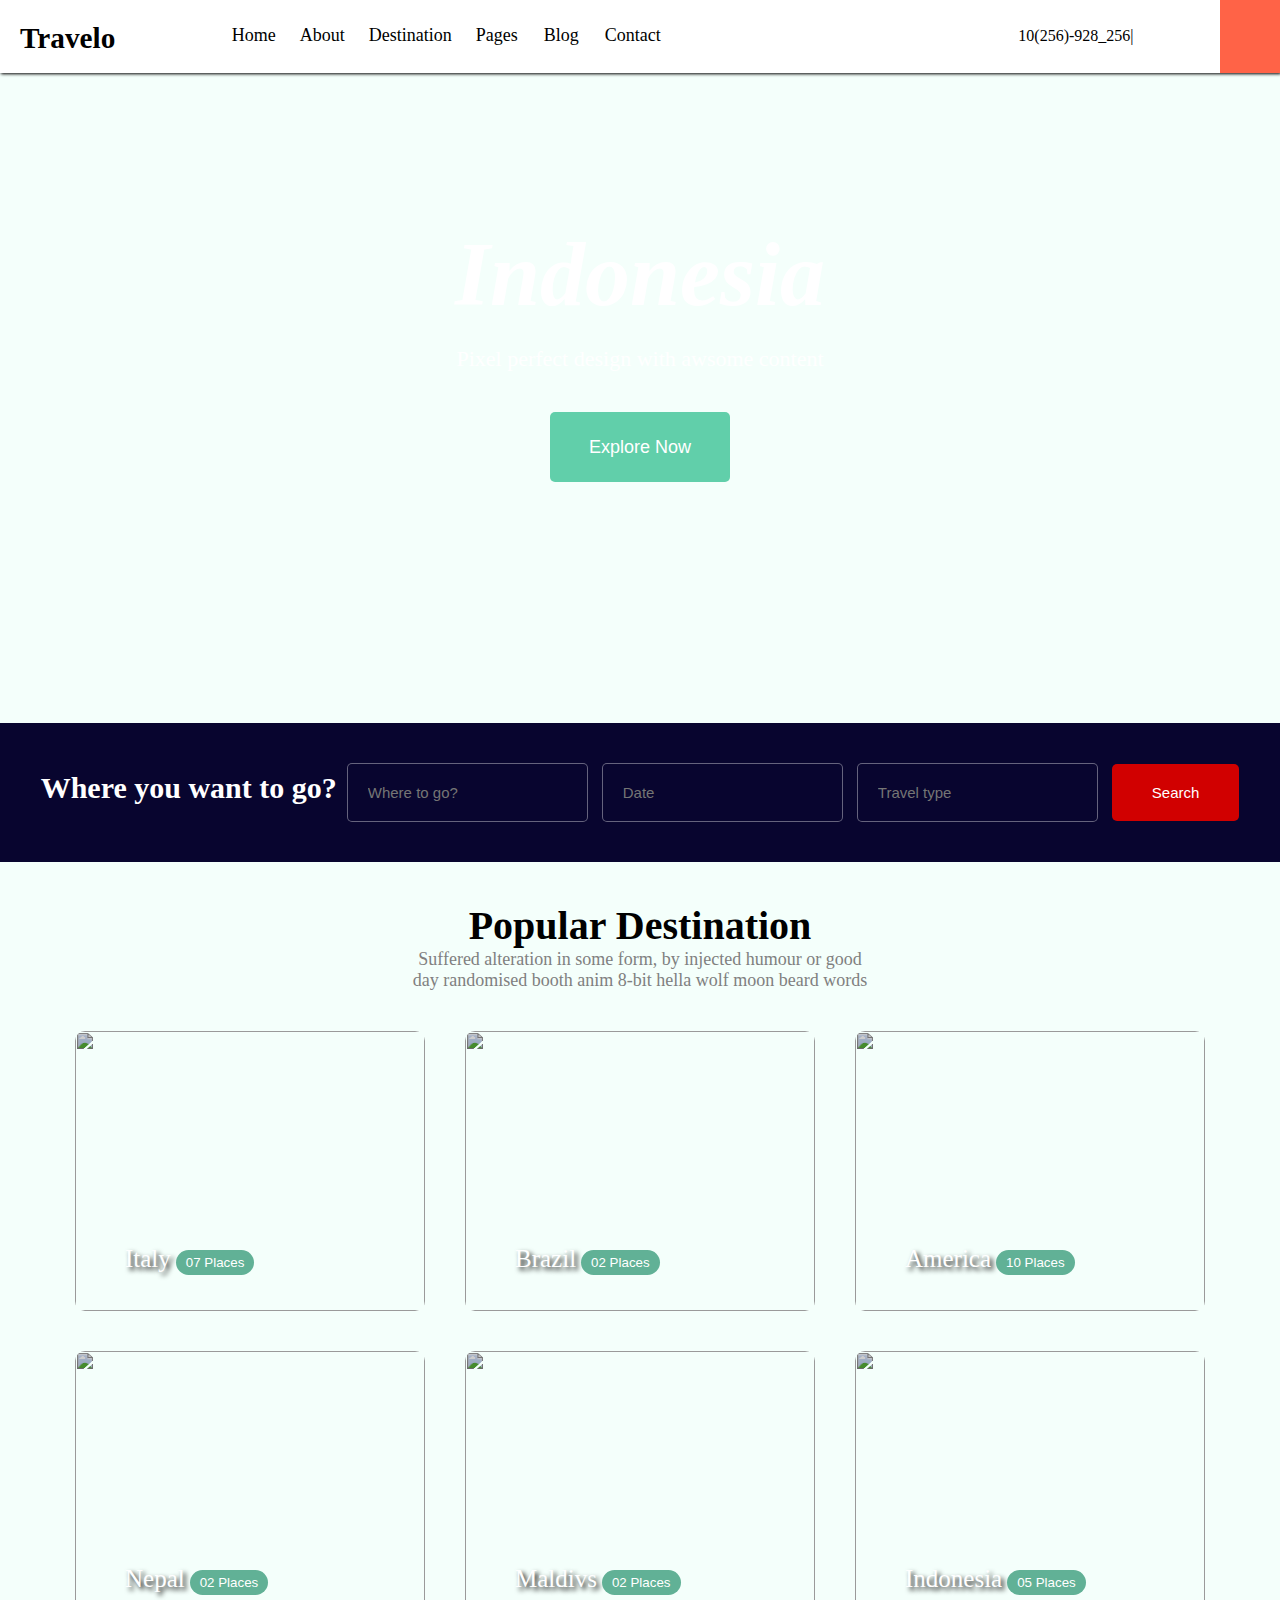
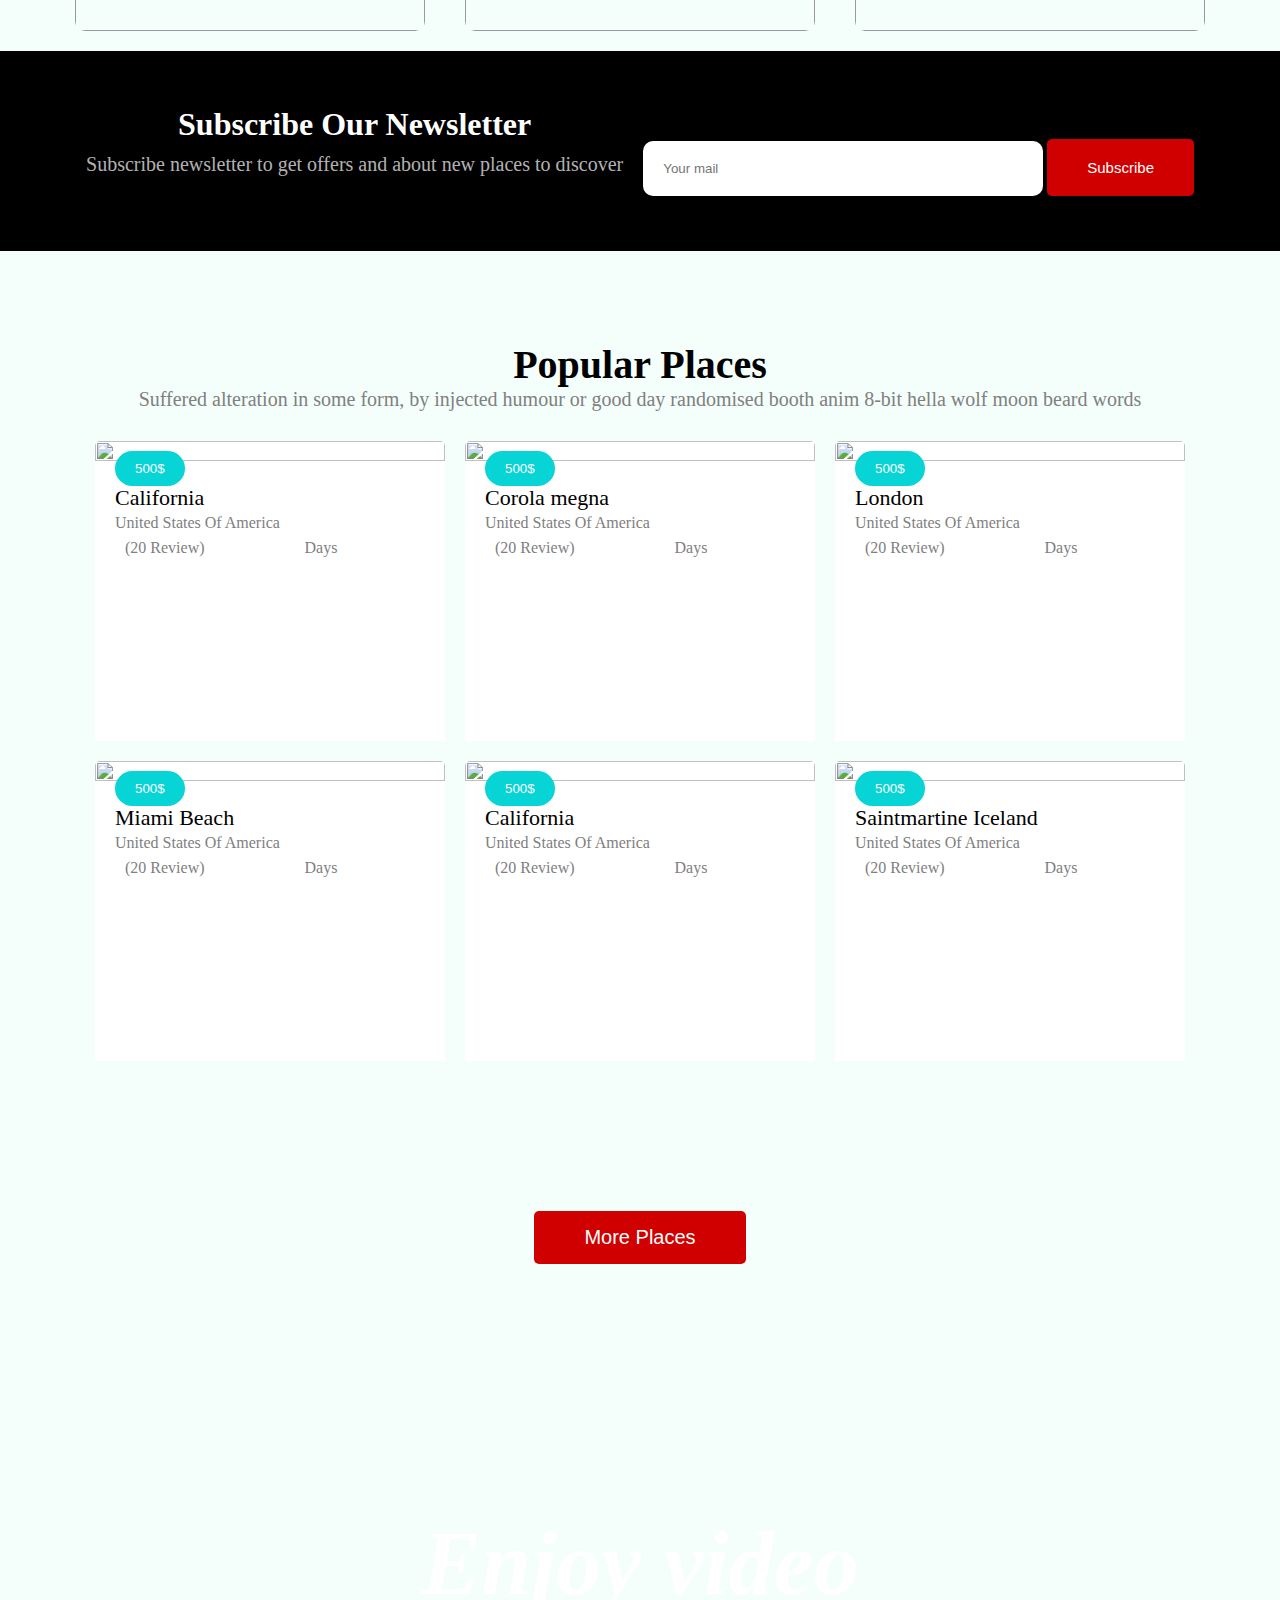
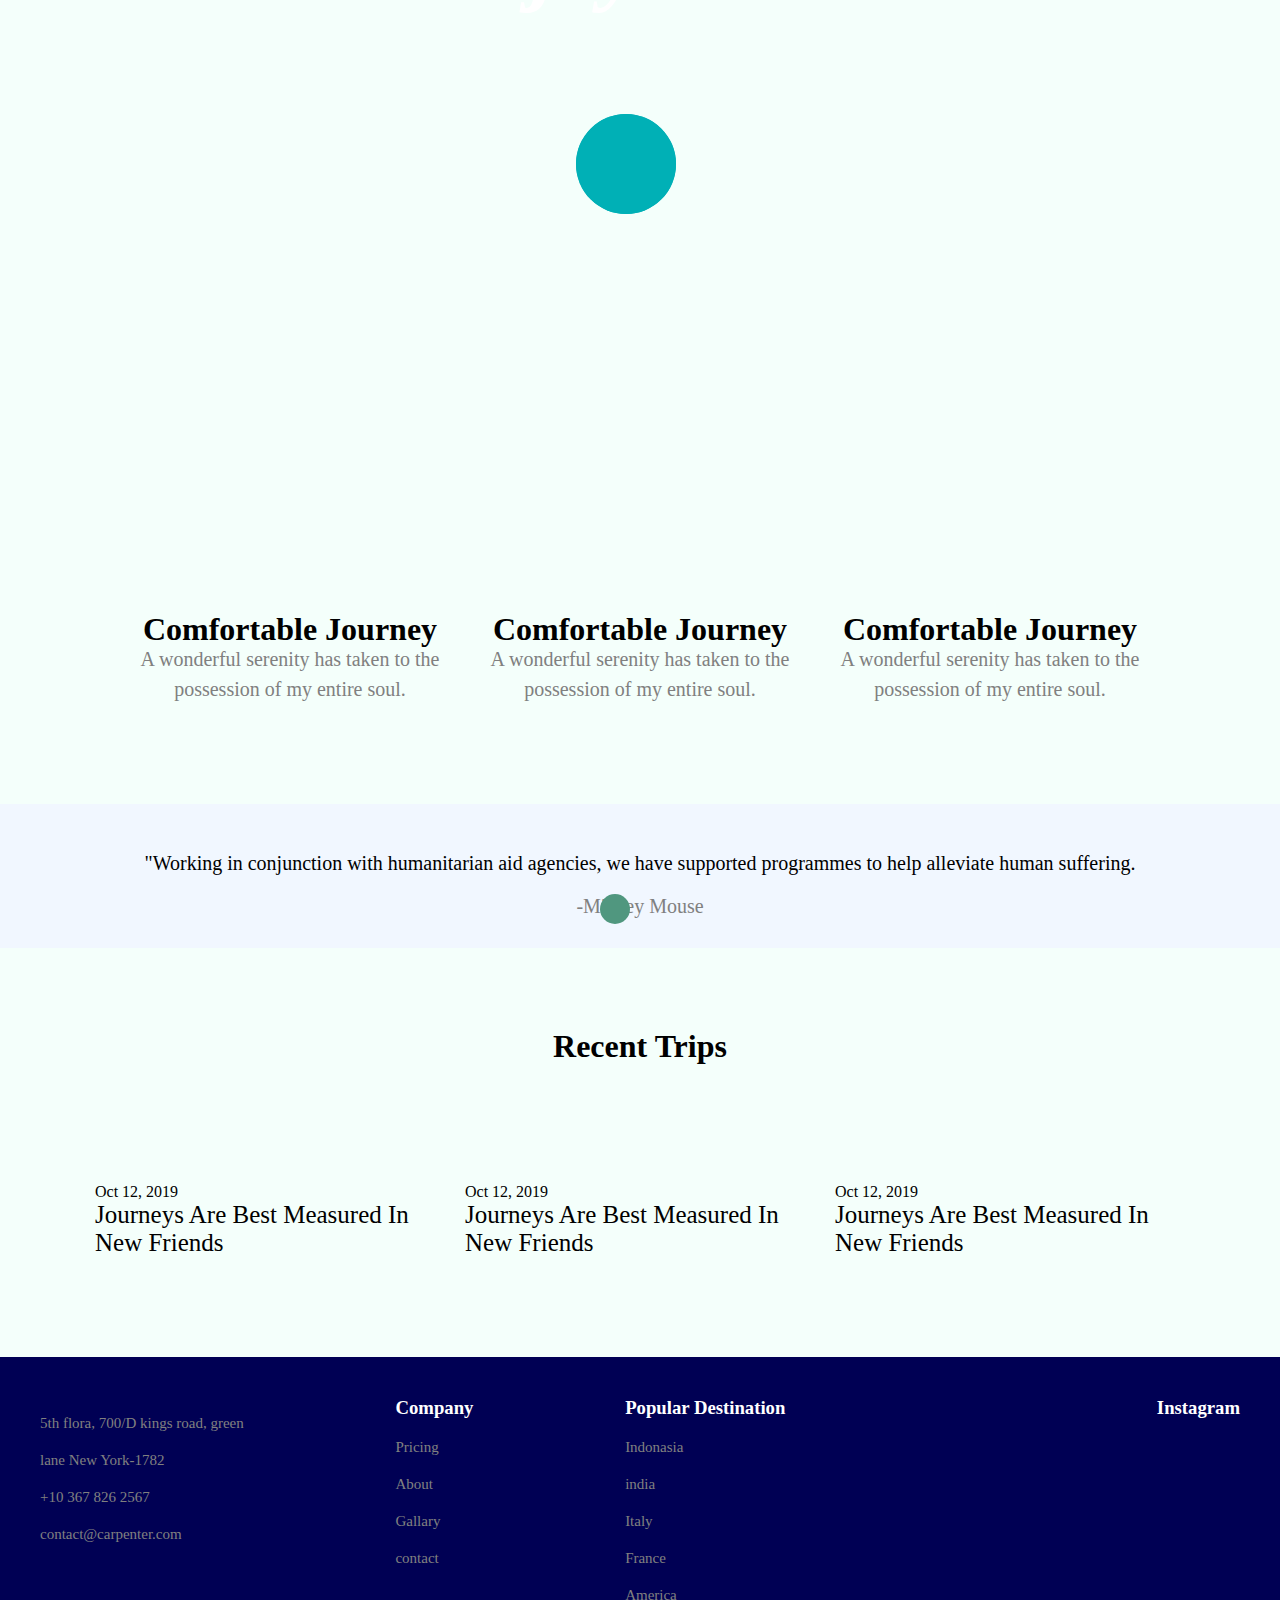
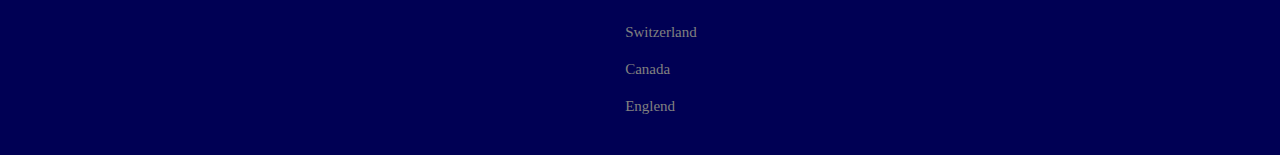
==== Flex/Index.html @ c36c4381 "yes" ====
<!DOCTYPE html>
<html lang="en">
<head>
    <meta charset="UTF-8">
    <meta name="viewport" content="width=device-width, initial-scale=1.0">
    <title>Document</title>
    <link
    rel="stylesheet"
    href="https://cdnjs.cloudflare.com/ajax/libs/animate.css/4.1.1/animate.min.css"
  />
 
    <link rel="stylesheet" href="https://cdnjs.cloudflare.com/ajax/libs/font-awesome/6.6.0/css/all.min.css" integrity="sha512-Kc323vGBEqzTmouAECnVceyQqyqdsSiqLQISBL29aUW4U/M7pSPA/gEUZQqv1cwx4OnYxTxve5UMg5GT6L4JJg==" crossorigin="anonymous" referrerpolicy="no-referrer" />
   <link rel="stylesheet" href="Css/style.css">
   <link rel="stylesheet" href="Css/media.css">
</head>
<body>
    <div class="container">
        <!-- navbar start -->
       <div class="header">

        <div class="navbar">
            <div class="hidden">
               <div class="menu"> <span>MENU</span><i class="fa fa-bars"></i></div>
            </div>

            <div class="part"><a href=""><i class="fa-regular fa-compass"></i><h3>Travelo</h3></a></div>
           <div class="part1">

            <ul>
         <a href=""><li class="aqua">Home</li></a>
         <a href="">  <li class="aqua">About</li></a>
        <a href="">  <li class="aqua">Destination</li></a>
    <div class="pages1"> <li><a href="">Pages<i class="fa-solid fa-chevron-down"></a></i></li>

                   <div class="pages">
                    <ul>
                        <li><a href="">Destination Details</a></li>
                        <li><a href="">Elements</a></li>
                    </ul> 
                </div>   
            </div>


   <div class="pages3"> <a href=""><li>Blog<i class="fa-solid fa-chevron-down"></i></li></a>
 

             <div class="pages2">
                <ul>
                    <li><a href="">Blog</a></li><br>
                    <li><a href="">Single-Blog</a></li>
                </ul> 
            </div>   
        </div>  

            <a href=""> <li class="aqua">Contact</li></a>
            </ul>
         </div>
            <div class="part2">
                
                <ul>
                    <li><i class="fa-solid fa-phone"></i> 10(256)-928_256|</li>
                    <a href="">    <li class="red"><i class="fa-brands fa-instagram"></i></li></a>
                    <a href="">  <li class="red"><i class="fa-brands fa-linkedin-in"></i></li></a>
                    <a href="">  <li class="red"><i class="fa-brands fa-facebook"></i></li></a>
                    <a href="">  <li class="red"><i class="fa-brands fa-google-plus-g"></i></li></a>
                    
                </ul>
    





            </div>
            <div class="part3">
                <ul class="lastnav">
                   <a href=""> <li><i class="fa-solid fa-magnifying-glass"></i></li></a>
                </ul>
            </div>
        </div>
       </div>
         <!-- navbar end -->
          <!-- content start  -->
        <div class="content">

            <div class="image">
                <div class="info"><h1><span></span></h1>
                
                    <p>Pixel perfect design with awsome content</p>
                    <div class="butun"><button>Explore Now</button></div>
                    
                </div>
                

                
            </div>
            <div class="where">
                <h1>Where you want to go?</h1><input type="text" placeholder="Where to go?">
                <input type="text" placeholder="Date"> <input type="text" placeholder="Travel type">
                <button>Search</button>
            </div>
            <div class="destination">
                <h1>Popular Destination</h1>
            
            <p>Suffered alteration in some form, by injected humour or good day randomised booth anim 8-bit hella wolf moon beard words</p>
            
            </div>

            <div class="maincard1">


               
                <div class="card1"><img src="Images/1.png" alt="" class="move">
                    <div class="inside">
                        <span>Italy</span><button>07 Places</button>
                    </div>
                
                
                </div>
                 
                <div class="card1"><img src="Images/2.png" alt="" class="move">
                    <div class="inside">
                        <span>Brazil</span><button>02 Places</button>
                    </div>
                
                
                </div>
                 
                <div class="card1"><img src="Images/3.png" alt="" class="move">
                    <div class="inside">
                        <span>America</span><button>10 Places</button>
                    </div>
                
                
                </div>
                 
                <div class="card1"><img src="Images/4.png" alt="" class="move">
                    <div class="inside">
                        <span>Nepal</span><button>02 Places</button>
                    </div>
                
                
                </div>
                 
                <div class="card1"><img src="Images/5.png" alt="" class="move">
                    <div class="inside">
                        <span>Maldivs</span><button>02 Places</button>
                    </div>
                
                
                </div>
                 
                <div class="card1"><img src="Images/6.png" alt="" class="move">
                    <div class="inside">
                        <span>Indonesia</span><button>05 Places</button>
                    </div>
                
                
                </div>

                

              

            </div>



            <div class="subscribe">
                <div class="sub1">

                    <h1>Subscribe Our Newsletter</h1>
                <p>Subscribe newsletter to get offers and about new places to discover</p>
                </div>
                <div class="sub2">
                    <input type="text" placeholder="Your mail">
                     <button>Subscribe</button>
                </div>
            </div>
            <div class="popular">
                <h1>Popular Places</h1>
                <p>Suffered alteration in some form, by injected humour or good day randomised booth anim 8-bit hella wolf moon beard words</p>
            </div>
            <div class="placecard">

                 
                <div class="place1">

                    <div class="placeimg">
                        <button>500$</button>
                        <img src="Images/Place1.png" alt="">
                    </div>
                  <div class="placeinfo">
                    <h1>California</h1>
                    <p>United States Of America</p>
                    <i class="fa-solid fa-star"></i><i class="fa-solid fa-star"></i><i class="fa-solid fa-star"></i><i class="fa-solid fa-star"></i><i class="fa-solid fa-star"></i><span>(20 Review)</span><i class="fa-regular fa-clock"></i><span>Days</span>
                  </div>
                </div>
                 
             
                <div class="place1">

                    <div class="placeimg">
                        <button>500$</button>
                        <img src="Images/Place2.png" alt="">
                    </div>
                  <div class="placeinfo">
                    <h1>Corola megna</h1>
                    <p>United States Of America</p>
                    <i class="fa-solid fa-star"></i><i class="fa-solid fa-star"></i><i class="fa-solid fa-star"></i><i class="fa-solid fa-star"></i><i class="fa-solid fa-star"></i><span>(20 Review)</span><i class="fa-regular fa-clock"></i><span>Days</span>
                  </div>
                </div>
                 
                <div class="place1">

                    <div class="placeimg">
                        <button>500$</button>
                        <img src="Images/Place3.png" alt="">
                    </div>
                  <div class="placeinfo">
                    <h1>London</h1>
                    <p>United States Of America</p>
                    <i class="fa-solid fa-star"></i><i class="fa-solid fa-star"></i><i class="fa-solid fa-star"></i><i class="fa-solid fa-star"></i><i class="fa-solid fa-star"></i><span>(20 Review)</span><i class="fa-regular fa-clock"></i><span>Days</span>
                  </div>
                </div>
                 
                <div class="place1">

                    <div class="placeimg">
                        <button>500$</button>
                        <img src="Images/Place4.png" alt="">
                    </div>
                  <div class="placeinfo">
                    <h1>Miami Beach</h1>
                    <p>United States Of America</p>
                    <i class="fa-solid fa-star"></i><i class="fa-solid fa-star"></i><i class="fa-solid fa-star"></i><i class="fa-solid fa-star"></i><i class="fa-solid fa-star"></i><span>(20 Review)</span><i class="fa-regular fa-clock"></i><span>Days</span>
                  </div>
                </div>
                 
                <div class="place1">

                    <div class="placeimg">
                        <button>500$</button>
                        <img src="Images/Place5.png" alt="">
                    </div>
                  <div class="placeinfo">
                    <h1>California</h1>
                    <p>United States Of America</p>
                    <i class="fa-solid fa-star"></i><i class="fa-solid fa-star"></i><i class="fa-solid fa-star"></i><i class="fa-solid fa-star"></i><i class="fa-solid fa-star"></i><span>(20 Review)</span><i class="fa-regular fa-clock"></i><span>Days</span>
                  </div>
                </div>
                 
                <div class="place1">

                    <div class="placeimg">
                        <button>500$</button>
                        <img src="Images/Place6.png" alt="">
                    </div>
                  <div class="placeinfo">
                    <h1>Saintmartine Iceland</h1>
                    <p>United States Of America</p>
                    <i class="fa-solid fa-star"></i><i class="fa-solid fa-star"></i><i class="fa-solid fa-star"></i><i class="fa-solid fa-star"></i><i class="fa-solid fa-star"></i><span>(20 Review)</span><i class="fa-regular fa-clock"></i><span>Days</span>
                  </div>
                </div>
                 
               
            </div>

            <div class="more">
                <button>More Places</button>
            </div>
            <div class="playbutun">
            <h1>Enjoy video</h1>
               
                <div class="butun123"><div class="anime"><i class="fa-solid fa-play"></i></div>
                <div class="anime2"></div>

               </div>
            </div>
            <div class="infoweb">
               
                <div class="infocard">
                    <i class="fa-solid fa-train-subway"></i>
                    <h1>Comfortable Journey</h1>
                    <p>A wonderful serenity has taken to the possession of my entire soul.</p>
                </div>
                <div class="infocard">
                    <i class="fa-solid fa-hotel"></i>
                    <h1>Comfortable Journey</h1>
                    <p>A wonderful serenity has taken to the possession of my entire soul.</p>
                </div>
                <div class="infocard">
                    <i class="fa-solid fa-earth-americas"></i>
                    <h1>Comfortable Journey</h1>
                    <p>A wonderful serenity has taken to the possession of my entire soul.</p>
                </div>
            </div>



            <div class="persons">
                <div class="perimg">
                    <img src="Images/author.png" alt=""><i class="fa-solid fa-quote-left"></i>
                    <p>"Working in conjunction with humanitarian aid agencies, we have supported programmes to help alleviate human suffering.</p>
                    <p class="perlst">-Mickey Mouse</p>
                </div>
            </div>

            <div class="recent">
                <h1>Recent Trips</h1>
                <div class="reccard">
                    <div class="recard1">
                         <img src="Images/trip2.png" alt="">
                         <p>Oct 12, 2019</p>
                         <h2>Journeys Are Best Measured In New Friends</h2>
                    </div>
                    <div class="recard1">
                        <img src="Images/trip1.png" alt="">
                        <p>Oct 12, 2019</p>
                        <h2>Journeys Are Best Measured In New Friends</h2>
                   </div>
                   <div class="recard1">
                    <img src="Images/trip3.png" alt="">
                    <p>Oct 12, 2019</p>
                    <h2>Journeys Are Best Measured In New Friends</h2>
                    </div>
                </div>
         </div>
        </div>
        <!-- CONTENT END -->

        <div class="footer">
            <div class="footercard">
                <img src="Images/footer_logo.png" alt="">
               
                  <p> 5th flora, 700/D kings road, green</p> 
                    <p>lane New York-1782</p>
                    <p>+10 367 826 2567</p>
                 <p>  contact@carpenter.com</p>

            </div>
            <div class="footercard">
               
               
                 <h3> Company</h3>
                    <p>Pricing</p>
                    <p>About</p>
                 <p>  Gallary</p>
                 <p>contact</p>

            </div>
            <div class="footercard3">
               
               
                <h3> Popular Destination</h3>
                <div class="fooot">
                  
                        <p>Indonasia</p>
                        <p>india</p>
                        
                   </div>
                   <div class="fooot">
                        <p>Italy</p>
                        <p>France</p>
                   </div>
                        <div class="fooot">
                            <p>America</p>
                        <p>Switzerland</p>
                        </div>
                        <div class="fooot">
                            <p>Canada</p>
                        <p>Englend</p>
                        </div>
                
            </div>

            <div class="footercard4">
               
               
                <h3> Instagram</h3><br>
                 <div class="insta">
                    <img src="Images/insta1.png" alt="">
                    <img src="Images/insta2.png" alt="">
                    <img src="Images/insta3.png" alt="">
                    <img src="Images/insta4.png" alt="">
                    <img src="Images/insta5.png" alt="">
                    <img src="Images/insta6.png" alt="">
                 </div>
    
                  </div>
           </div>
         
        </div>
    </div>
    
</body>
</html>
---- Flex/Css/style.css ----
*
    {
        box-sizing: border-box;
        
        margin: 0;
        padding: 0;
    }
    body
    {
        background-color: rgb(244, 255, 251);
    }
    .container
    {
       
    }
    .fa-chevron-down
    {
        margin-left: 2px;
        font-size: 10px;
    }
    .pages1,.pages3
    {
        display: inline;
        /* background-color: brown; */
    }

    .pages,.pages2
    {
        /* display: block; */
        /* border: 3px solid black; */
        position: absolute;
        margin-left: 230px;
        margin-top:-20px;
        opacity: 0;
         /* color: red; */
        background-color: white;
        width: 200px;
        /* line-height: 20px; */
        transition: .71s;
        /* padding: 10px; */
        
    }
    .pages li a,.pages2 li a
    {
        line-height: 40px;
        padding: 10px;
    }
    .pages2
    {
        /* padding: 10px; */
        margin-left: 310px;
    }
    .pages3:hover .pages2
      {
       
       
        
        opacity: 1;
        margin-top: 0px;
    }
    .pages1:hover .pages
      {
       
       
        
        opacity: 1;
        margin-top: 0px;
        
    }
   
    .navbar .pages li
    {
        
        word-spacing: 2px;
    }
    .header
    {
        box-shadow: 1px 1px 3px black;
        position: sticky;
        top: 0;
        left: 0;
        z-index: 2;
    }
    .navbar
    {

        background: white;
        /* padding: 30px; */
        display: flex;
        word-spacing: 20px;
        justify-content: space-between;
        position: relative;
        /* position: sticky; */
        
    }
    .hidden
    {
        display: none;
        top: 80%;
        border: 3px solid black;
        position: absolute;
        width: 100%;
        height: 50px;
        line-height: 50px;
        text-align: right;
        background: gray;
        /* color: white; */
    }
    .hidden .menu

    {
        display: inline;
        padding: 4px;
        background-color: black;
    }
    .hidden span ,.fa-bars
    {
        /* background-color: black; */
        color: white;
    }
   
  

    .part
    {
        
    }
    .navbar h3
    {
        margin-left: 20px;
        display: inline;
        color: black;
        
    }
    .navbar a
    {
        text-decoration: none;
        font-size: 25px;
    }
    .fa-phone
    {
        color: brown;
    }
    .navbar .fa-compass
    {
        line-height: 70px;
        display: inline;
        font-size: 40px;
        color: rgb(213, 0, 0);
    }
    .navbar li
    {
        display: inline;
      
    }
    .part1
    {
        margin-left: 30px;
        width: 700px;
        /* border: 3px solid; */
       
    }
    .part1 a
    {
        line-height: 70px;
        font-size: 18px;
        color: black;
    }
    .part1 a:hover
    {
        transition: .44s;
        color: rgb(100, 213, 175);
    }
    .part2
    {

        text-align: center;
        /* display: inline; */
       margin-left: 0px;
        /* background-color: brown; */
        
    }
    .part2 a
    {
        line-height: 70px;
        font-size: 18px;
        color: grey;
    }
    .part2 a:hover
    {
        transition: .44s;
        color: rgb(207, 0, 0);
    }

    .part3
    {

        background-color: tomato;
    }
    .part3 a
    {
        font-size: 18px;
        color: white;
    }
    .lastnav
    {
        display: block;
        padding: 30px;
    }
    .lastnav li
    {
        display: inline;
        margin-right: 0px;
    }
    /* .image
    {
        position: relative;
        width: 100%;
        height: ;
    }
    .image img
    {
        width: 100%;
        height: 100%;
    } */
     .image
     {
        justify-content: center;
        width: 100%;
        /* padding: 70px auto; */
        height: 650px;
        background-image: url('/Flex/Images/banner.png');
        background-size: 100% 100%;
        animation:imagechange 10s infinite ;
        /* border: 1px solid black; */
     }
     @keyframes imagechange
     {
        0%
        {
            background-image: url('/Flex/Images/banner.png');

        }
        40%
        {
            background-image: url('/Flex/Images/banner2.png');
        }
        80%
        {
            background-image: url('/Flex/Images/banner3.png');
        }

     }
    .info
    {
        /* position: absolute; */
        /* border: 4px solid; */
        padding: 150px;
        
    }
    .info h1
    {
         /* border: 1px solid black; */
        /* margin: 100px auto;   */
        text-align: center;
        color: white;
        font-family: Nothing You Could Do;
        font-size: 90px;
        font-style: italic;
       
    }
    .info span::before
    {
        content: "Indonesia";
        transition: 1s;
        animation:imagechangeh1 10s infinite ;

    }
    @keyframes imagechangeh1
     {
        0%
        {
            
            content: "Indonesia";

        }
        40%
        {
            content: "Australia";
        }
        80%
        {
            content: "switzerland";
        }
    }
    .info p
    {
        /* border: 1px solid black; */
        margin-top: 20px;
        text-align: center;
        color: white;
        font-size: 22px;
    }
    .butun
    {
        display: block;
        /* border: 3px solid black; */
        text-align: center;
        margin-top: 40px;
        

    }
    .butun button
    {
        width: 180px;
        height: 70px;
        border: none;
        background-color: rgb(97, 207, 170);
        border-radius: 5px;
        color: white;
        font-size: 18px;
        transition: .44s;
    }
    .butun button:hover
    {

         
         background-color: rgb(207, 0, 0);
         
    }
    .where
    {
     
        padding: 40px;
        background-color: rgb(8, 5, 47);
        color: white;
        text-align: center;
    }
    .where h1
    {
        display: inline;
        font-size: 30px;
    }
  
    .where input
    {
        margin-left: 10px;
        padding: 20px;
        background-color: rgb(8, 5, 47);
        border: 1px solid rgba(255, 255, 255, 0.378);
        border-radius: 5px;
        font-size: 15px;

    }
    .where button
    {
        background-color: rgb(209, 0, 0);
        border: none;
        color: white;
        padding: 20px 40px;
        border-radius: 5px;
        font-size: 15px;
        margin-left: 10px;
        transition: .44s;

    }
    .where button:hover
    {
        
        background-color: rgb(88, 184, 152);
    }
    .destination
    {
        
        text-align: center;
        width: 540px;
        margin: auto;
        padding: 40px;
    }
    .destination h1
    {
        font-size: 40px;
    }
    .destination p
    {
        font-size: 18px;
        color: grey;
    }
    .maincard1
    {
        box-sizing: border-box;
        /* border: 3px solid black; */
        display: flex;
        justify-content: center;
        flex-wrap: wrap;
        gap: 40px;
    }
    .card1
    {
        width: 350px;
        height: 280px;
        /* border: 3px solid pink; */
        position: relative;
       
    }
    .card1 img
    {
        filter: brightness(80%);
        width: 100%;
        height: 100%;
        border-radius: 10px;
        
        
       

    }
    .move
    {
        transition: .41s;
    }
    .inside
    {
        position: absolute;
        margin-top: -70px;
        margin-left: 50px;
        /* border: 3px solid black; */
        transition: .41s;
       
    }
    .inside span
    {
        color: white;
        font-size: 25px;
        text-shadow: 3px 3px 5px black;
         transition: .41s;
         border: 0;
    }
    .inside button
    {
        color: white;
        margin-left: 5px;
        border-radius: 50px;
        border: none;
        
        padding: 5px 10px;
        background-color: rgb(97, 177, 150);
        transition: .41s;
    }
    .card1:hover .inside
    {
        transform: translatey(-10px);
        color: rgb(209, 0, 0);
    }
    .card1:hover .inside span
    {
        transform: translatey(-10px);
        color: rgb(209, 0, 0);
    }
    .card1:hover .inside button
    {
        /* transform: translatey(-10px); */
        background-color: rgb(209, 0, 0);
    }
    .card1:hover .move
    {
        transform: translatey(-10px);
    }
    .subscribe
    {
        box-sizing: border-box;
        margin-top: 20px;
        width: 100%;
        height: 200px;
        /* filter: brightness(80%); */
        background: linear-gradient(rgba(0, 0, 0, 0.324),rgba(0, 0, 0, 0.324)),
        url('/Flex/Images/newsletter.png');
        
        background-size:100% 100%;
        background-repeat: no-repeat;
        background-color: black;
        text-align: center;
        justify-content: center;
        padding: 40px;
        display: flex;
        flex-wrap: wrap;
    }
    .subscribe h1
    {
        margin-top: 15px;
        color: white;
    }
    .subscribe p
    {
        margin-top: 10px;
        color: rgba(255, 255, 255, 0.708);
        font-size: 20px;
        /* text-shadow: 3px 3px 5px black; */
        /* border: 3px solid white; */
        /* width: 370px; */
        
    }
    .subscribe input
    {
        margin-top: 50px;
        margin-left: 20px;
        padding: 20px;
        border-radius: 10px;
        border:  none;
        width: 400px;
    }
    .subscribe button
    { 
    
        background-color: rgb(209, 0, 0);
        border: none;
        color: white;
        padding: 20px 40px;
        border-radius: 5px;
        font-size: 15px;
        transition: .44s;
        

    }
    .subscribe button:hover
    {
       
        background-color: rgb(88, 184, 152);
    }
    .popular
    {
        text-align: center;
        padding: 30px;
        margin-top: 60px;

    }
    .popular h1
    {
       
        font-size: 40px;
    }
    .popular p
    {
        font-size: 20px;
        color: grey;
        /* width: 540px; */
        margin: auto;
    }
    .placecard
    {
        display: flex;
        flex-wrap: wrap;
        justify-content: center;
        gap: 20px;
    }
    .place1
    {
        background-color: white;
        width: 350px;
        height: 300px;
        /* box-shadow: 1px 1px 3px black; */
    }   
    .placeimg
    {
        position: relative;
    } 
    .placeimg img
    {
        width: 100%;
        height: 100%;
        border-radius: 5px 5px 0 0;
    }
    .place1 p
    {
        color: grey;
    }
    .place1 .fa-star
    {
        color: rgb(207, 176, 3);
        font-size: 12px;
    }
    .place1 span
    { 
        margin-left: 10px;
        border: none;
        color: grey;
    }
    .place1 .fa-clock
    {
        margin-left: 90px;
        font-size: 12px;
    }
    .place1 .placeinfo
    {
        padding: 20px;
        line-height: 25px;
    }
    .placeinfo h1
    {
        font-weight: normal;
        font-size: 22px;
    }
    .placeimg button
    {
        margin-top: 10px;
        margin-left: 20px;
        position: absolute;
        padding: 10px 20px;
        border-radius: 50px;
        border: none;
        color: white;
        background-color: rgb(7, 212, 212);
        transition: .41s
    }
    .place1:hover .placeimg button
    {
        background-color: rgb(209, 0, 0);
    }
    .more
    {
        margin-top: 150px;
      /* border: 3px solid black; */
      text-align: center;
    }
    .more button
    {
        
        padding: 15px 50px;
        font-size: 20px;
        background-color: rgb(209, 0, 0);
        border: none;
        color: white;
        border-radius: 5px;
        transition: .41s;
    }
    .more button:hover
    {
        background-color: rgb(7, 212, 212)
    }
    .playbutun
    {
        margin-top: 150px;
        width: 100%;
        height: 650px;
        background-image: url('/Flex/Images/video.png');
        background-size: 100% 100%;
        box-sizing: border-box;
        position: relative;
    }
    .playbutun h1
    {
        color: white;
        font-family: Nothing You Could Do,;
        font-size: 90px;
        font-style: italic;
        text-align: center;
        line-height: 300px;
        
    }
    .butun123 
    {
       
        /* display: inline; */
        /* margin-top: 50px; */
        text-align: center;
        /* border: 3px solid violet; */
        /* padding: 30px; */
    }
    .anime
    {
        position: absolute;
        /* border: 3px solid violet; */
        margin-left: 45%;
        /* margin-top: 25%; */
        width: 100px;
        height: 100px;
    
        line-height: 110px;
        background-color: rgb(0, 176, 182);
        border-radius: 50%;
        z-index: 1;

    }
    .anime .fa-play
    {
        /* margin-top: 250px; */
        color: white;
        font-size: 30px;

    }
    .anime2
    {
        position: absolute;
        /* border: 3px solid violet; */
        margin-left: 45%;
        /* margin-top: 25%; */
        width: 100px;
        height: 100px;
        background-color: rgb(0, 176, 182);
       
        opacity: 1;
        border-radius: 50%;
        animation: play 2s infinite;
    }
    @keyframes play
    {
        0%
        {
            transform: scale(1);
            

        }
        100%
        {
            transform: scale(1.5);
            opacity: 0;
        }
    }
    .infoweb
    {
        margin-top: 150px;
        display: flex;
        flex-wrap: wrap;
        justify-content: center;
    }
    .infocard
    {
        /* border: 3px solid black; */
        text-align: center;
        line-height: 30px;
    }
    .infocard p
    {
        color: grey;
        font-size: 20px;
        margin: auto;
        width: 350px;
    }
    .infocard .fa-train-subway, .fa-hotel, .fa-earth-americas
    {
        margin-top: 40px;
        margin-bottom: 20px;
        font-size: 80px;
        color: brown;
    }
    .persons
    {
        padding: 20PX;
        margin-top: 100px;
        background-color: rgb(241, 247, 255);
    }
    .perimg
    {
        position: relative;
        text-align: center;
    }
    .fa-quote-left
    {
        position: absolute;
        margin-left: -40px;
        margin-top: 70px;
        color: white;
        background-color: rgb(80, 151, 127);
        padding: 15px;
        border-radius: 50%;
    }
    .perimg p
    {
        /* color: black; */
        padding: 10px;
        margin: auto;
        font-size: 20px;
        /* width: 630px; */
    }
    .perlst
    {
        color: gray;
    }
    .recent
    {
        text-align: center;
        margin-top: 80px;

    }
    .reccard
    {
        text-align: left;
        margin-top: 100px;
        display: flex;
        flex-wrap: wrap;
        gap: 20px;
        justify-content: center;
    }
    .recard1:hover h2
    {
        color: brown;
    }
    .recard1 h2
    {
        font-weight: normal;
        width: 350px;
        font-size: 25px;
    }
    .footer
    {
        margin-top: 100px;
        display: flex;
        flex-wrap: wrap;
        justify-content: space-between;
        padding: 30px;
        background-color: rgb(0, 0, 84);
    }
    .footercard p
    {
        padding: 10px;
        font-size: 15px;
        color: gray;
        /* width: 400px; */
    }
    .footercard h3,.footercard3 h3
    {
    color: white;
    padding: 10px;
    }
    .footercard3
    {
        
    }
    .footercard3 p
    { 
        padding: 10px;
        font-size: 15px;
        color: gray;
        width: 400px;
    }
    .footercard4 .insta
    {
        display: grid;
        grid-template-columns: 1fr 1fr 1fr;
        gap: 20px;
    }
    .footercard4 h3
    {
        color: white;
        padding: 10px;
    }
---- Flex/Css/media.css ----
@media(max-width:1275px)
{
    .hidden
    {
        display: block;
    }
    .part2
    {
        display: none;
    }
}
@media(max-width:1207px)
{

    .subscribe
    {
        padding: 0;
    }
    .subscribe input,.subscribe button
    {
        padding: 10px;
        width: 200px;
    }
}
@media(max-width:717px)
{
    .part1
    {
        display: none;
    }
}
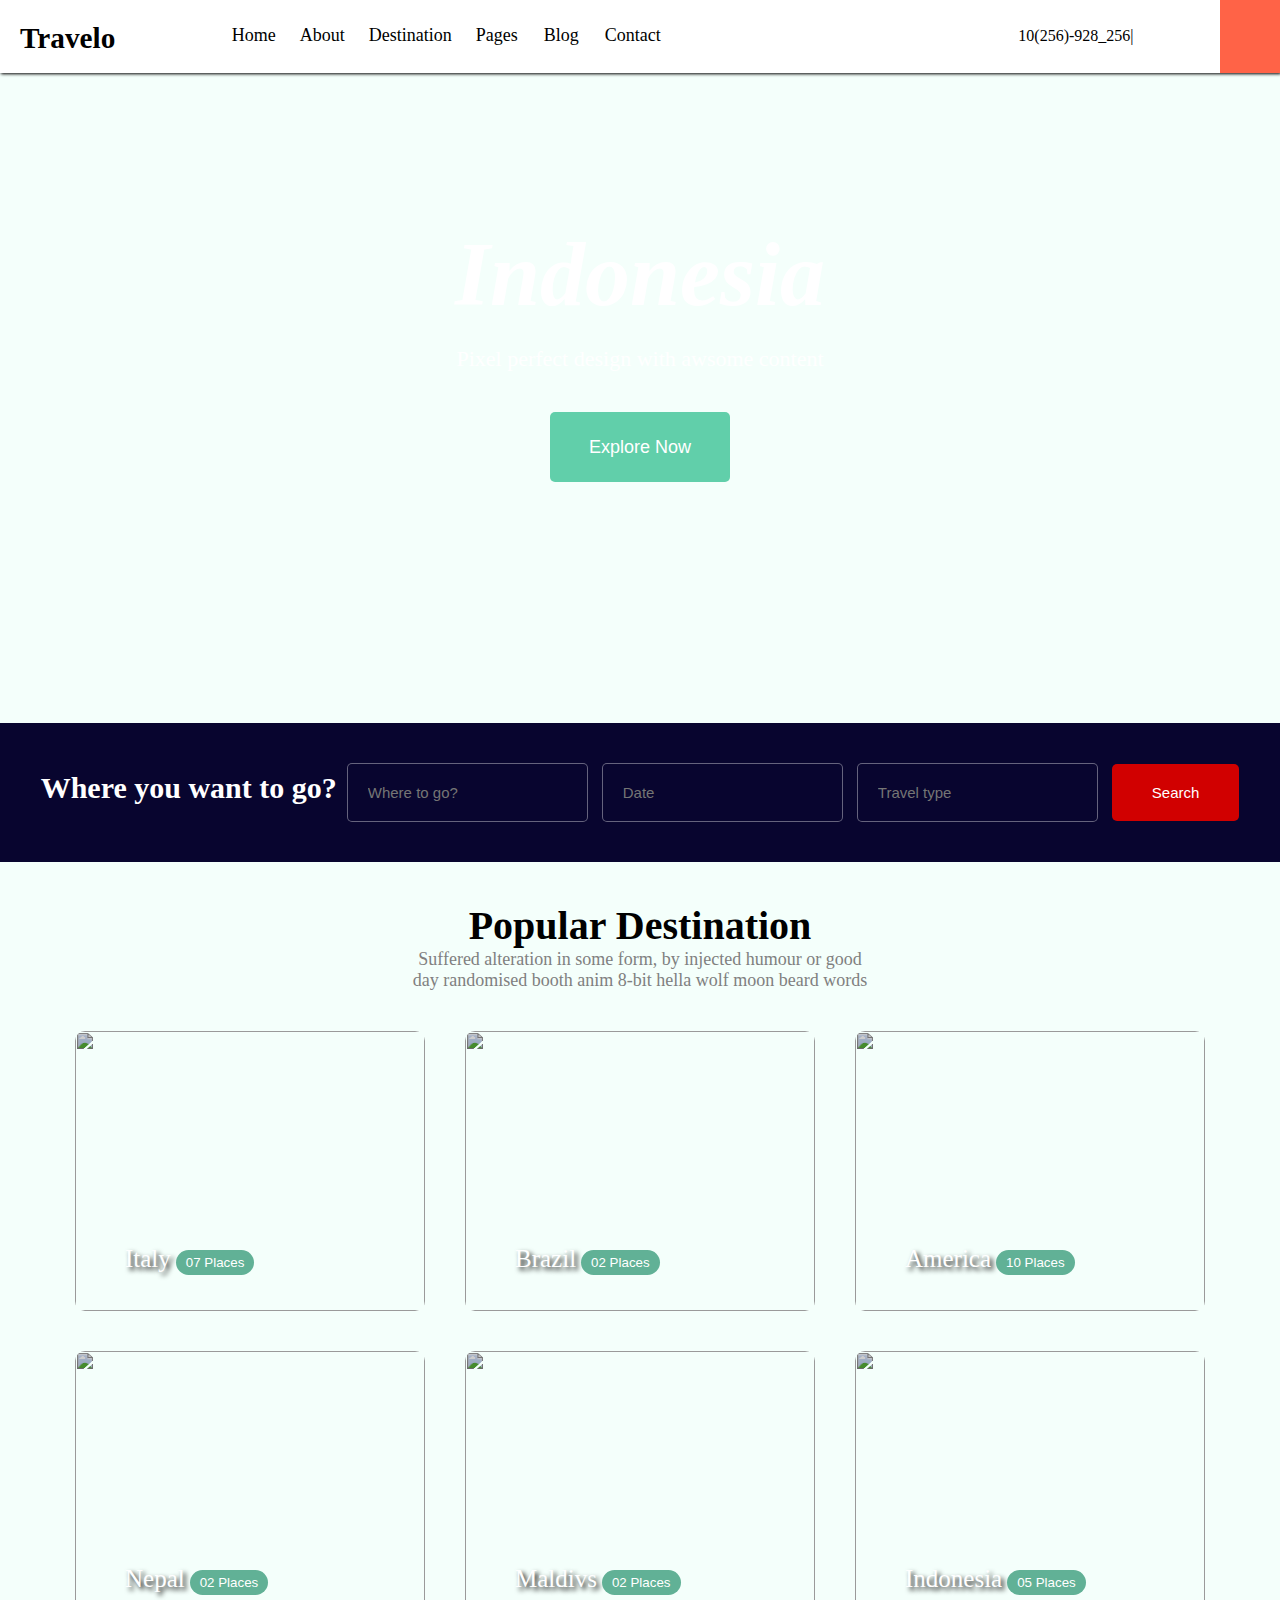
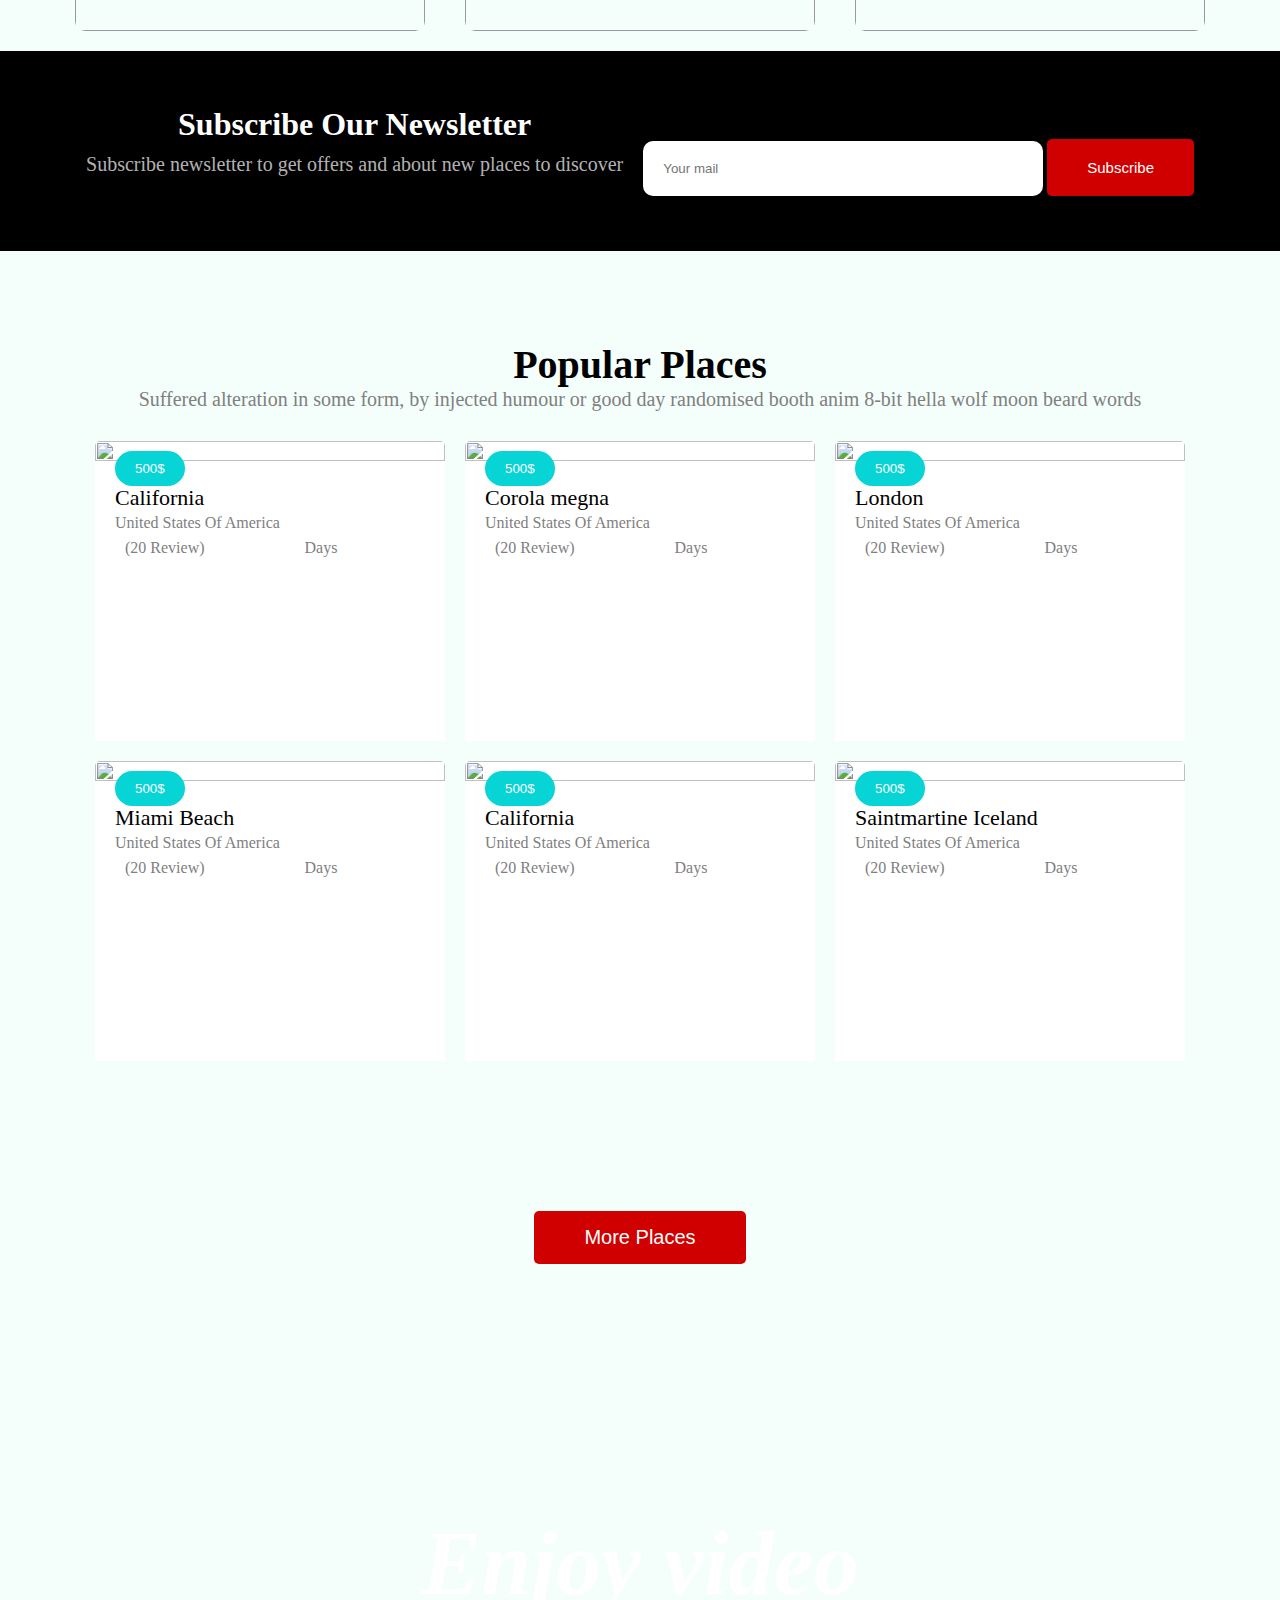
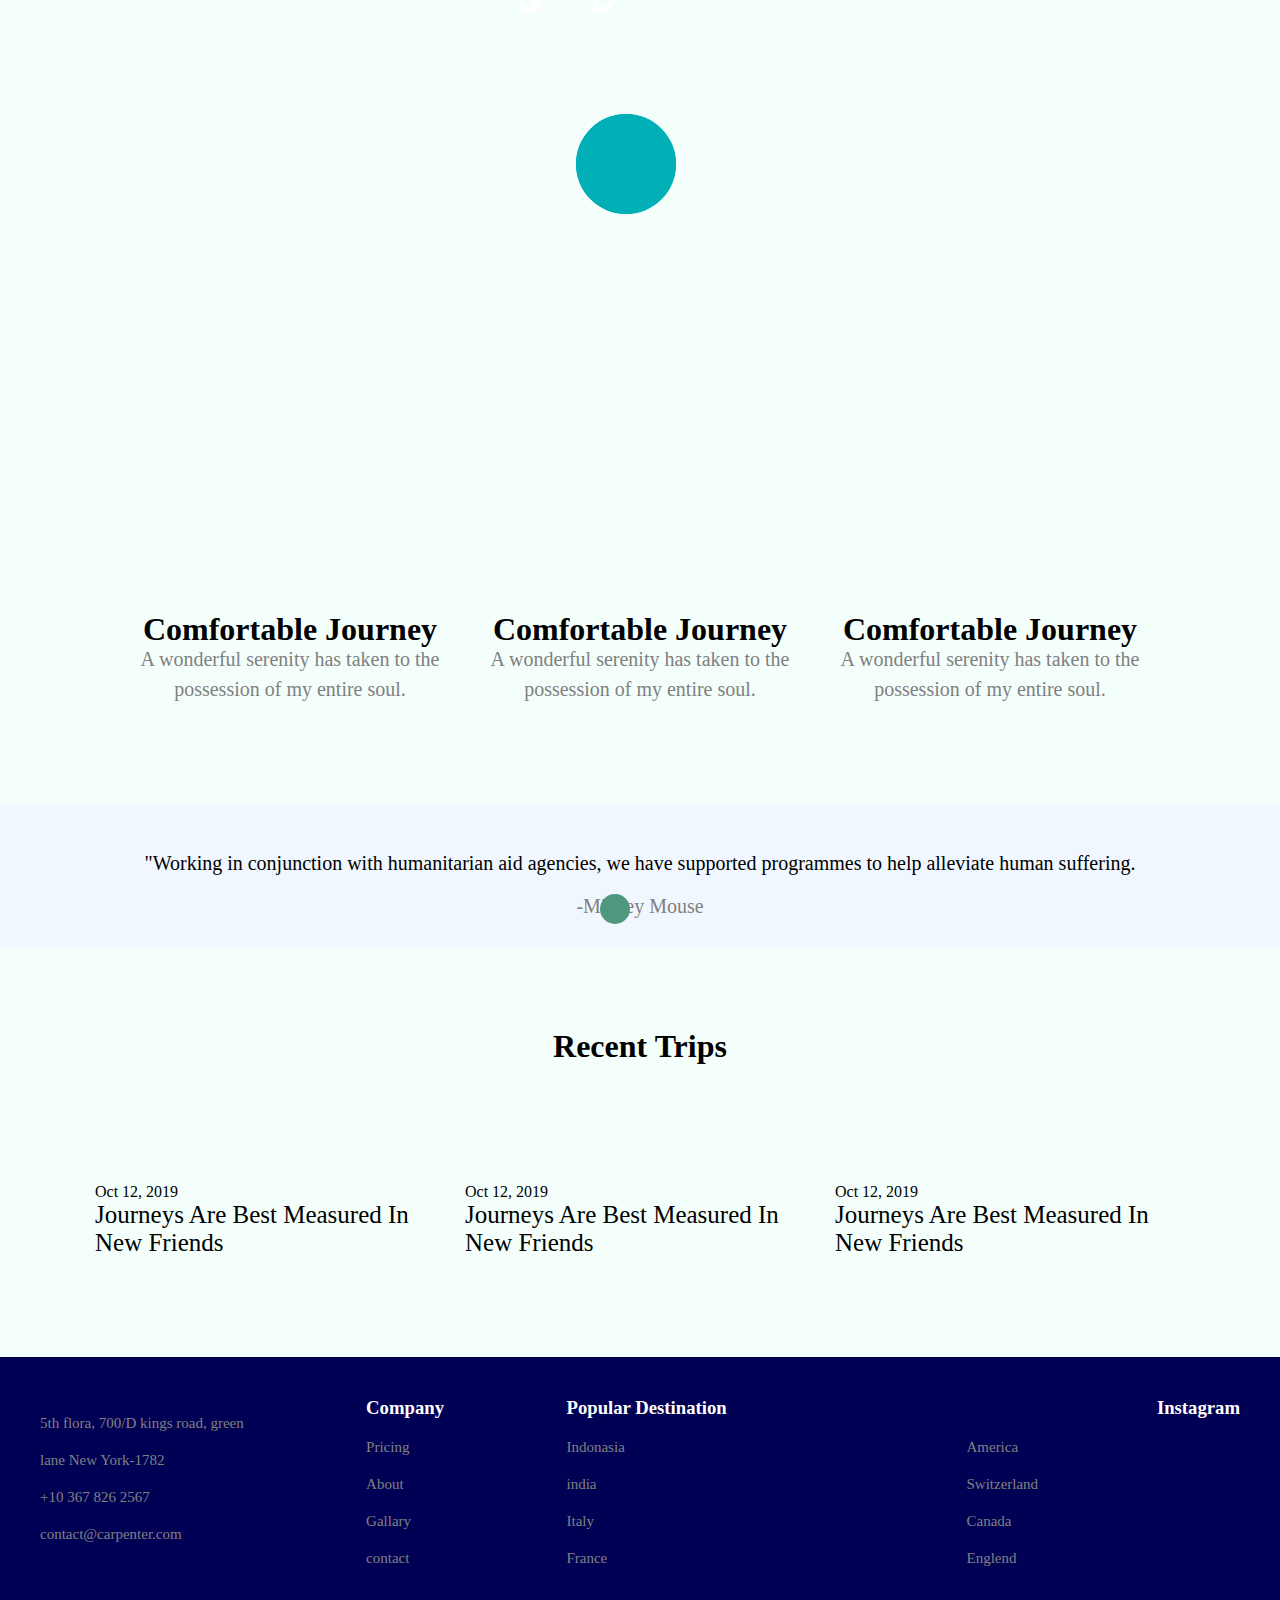
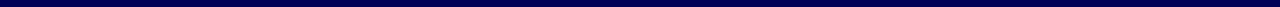
==== commit 9728f668: "yes" ====
--- a/Flex/Index.html
+++ b/Flex/Index.html
@@ -352,25 +352,27 @@
             <div class="footercard3">
                
                
-                <h3> Popular Destination</h3>
-                <div class="fooot">
-                  
-                        <p>Indonasia</p>
-                        <p>india</p>
-                        
-                   </div>
-                   <div class="fooot">
-                        <p>Italy</p>
-                        <p>France</p>
-                   </div>
-                        <div class="fooot">
-                            <p>America</p>
-                        <p>Switzerland</p>
-                        </div>
-                        <div class="fooot">
-                            <p>Canada</p>
-                        <p>Englend</p>
-                        </div>
+               
+                <div class="popdes1">
+                    
+                    <h3> Popular Destination</h3>
+                    <p>Indonasia</p>
+                    <p>india</p>
+                    
+               
+                    <p>Italy</p>
+                    <p>France</p>
+                    
+                </div>
+                <div class="popdes2">
+                    
+                    <h3 style="opacity: 0;">"</h3>
+                    <p>America</p>
+                    <p>Switzerland</p>
+                    
+                    <p>Canada</p>
+                    <p>Englend</p>
+                </div>
                 
             </div>
 
--- a/Flex/Css/style.css
+++ b/Flex/Css/style.css
@@ -824,6 +824,14 @@
     }
     .footercard3
     {
+      display: flex;
+      padding: 0;
+      margin: 0;
+      width: 40%;
+        
+    }
+    .popdes
+    {
         
     }
     .footercard3 p
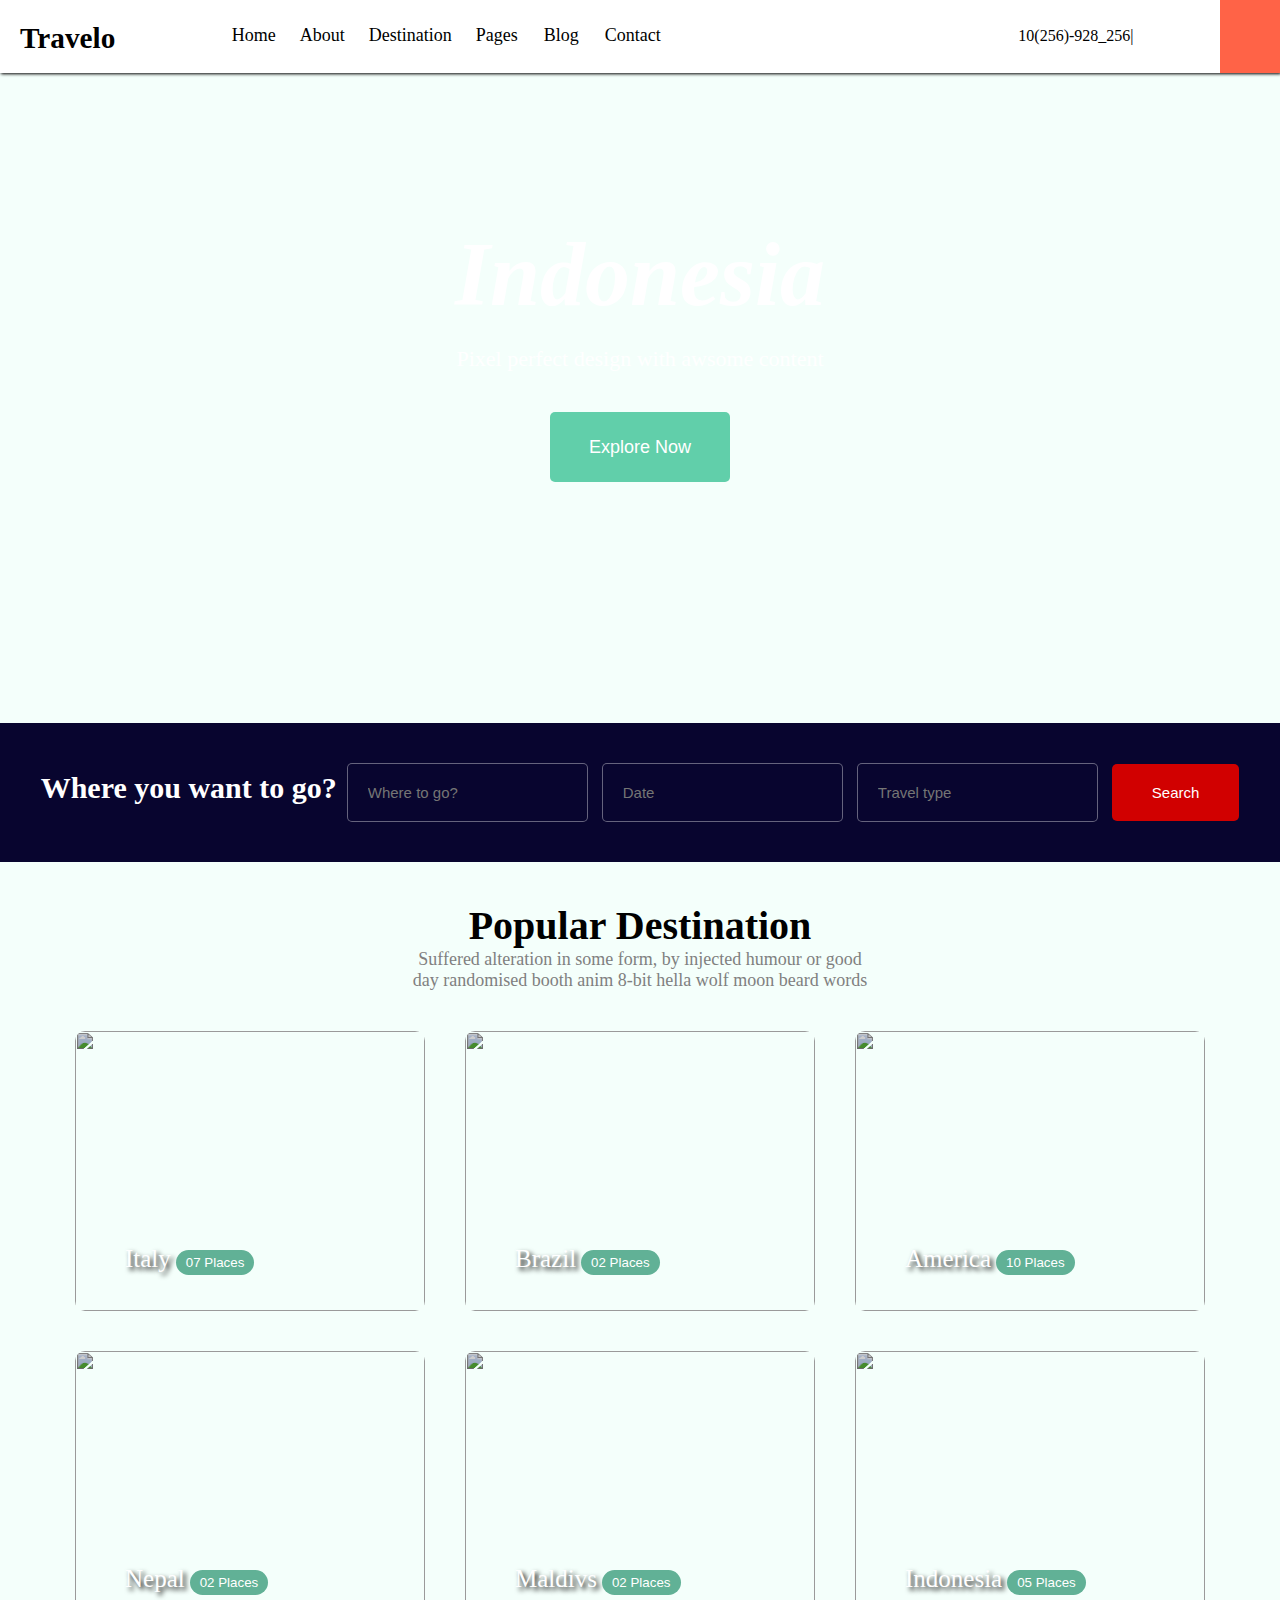
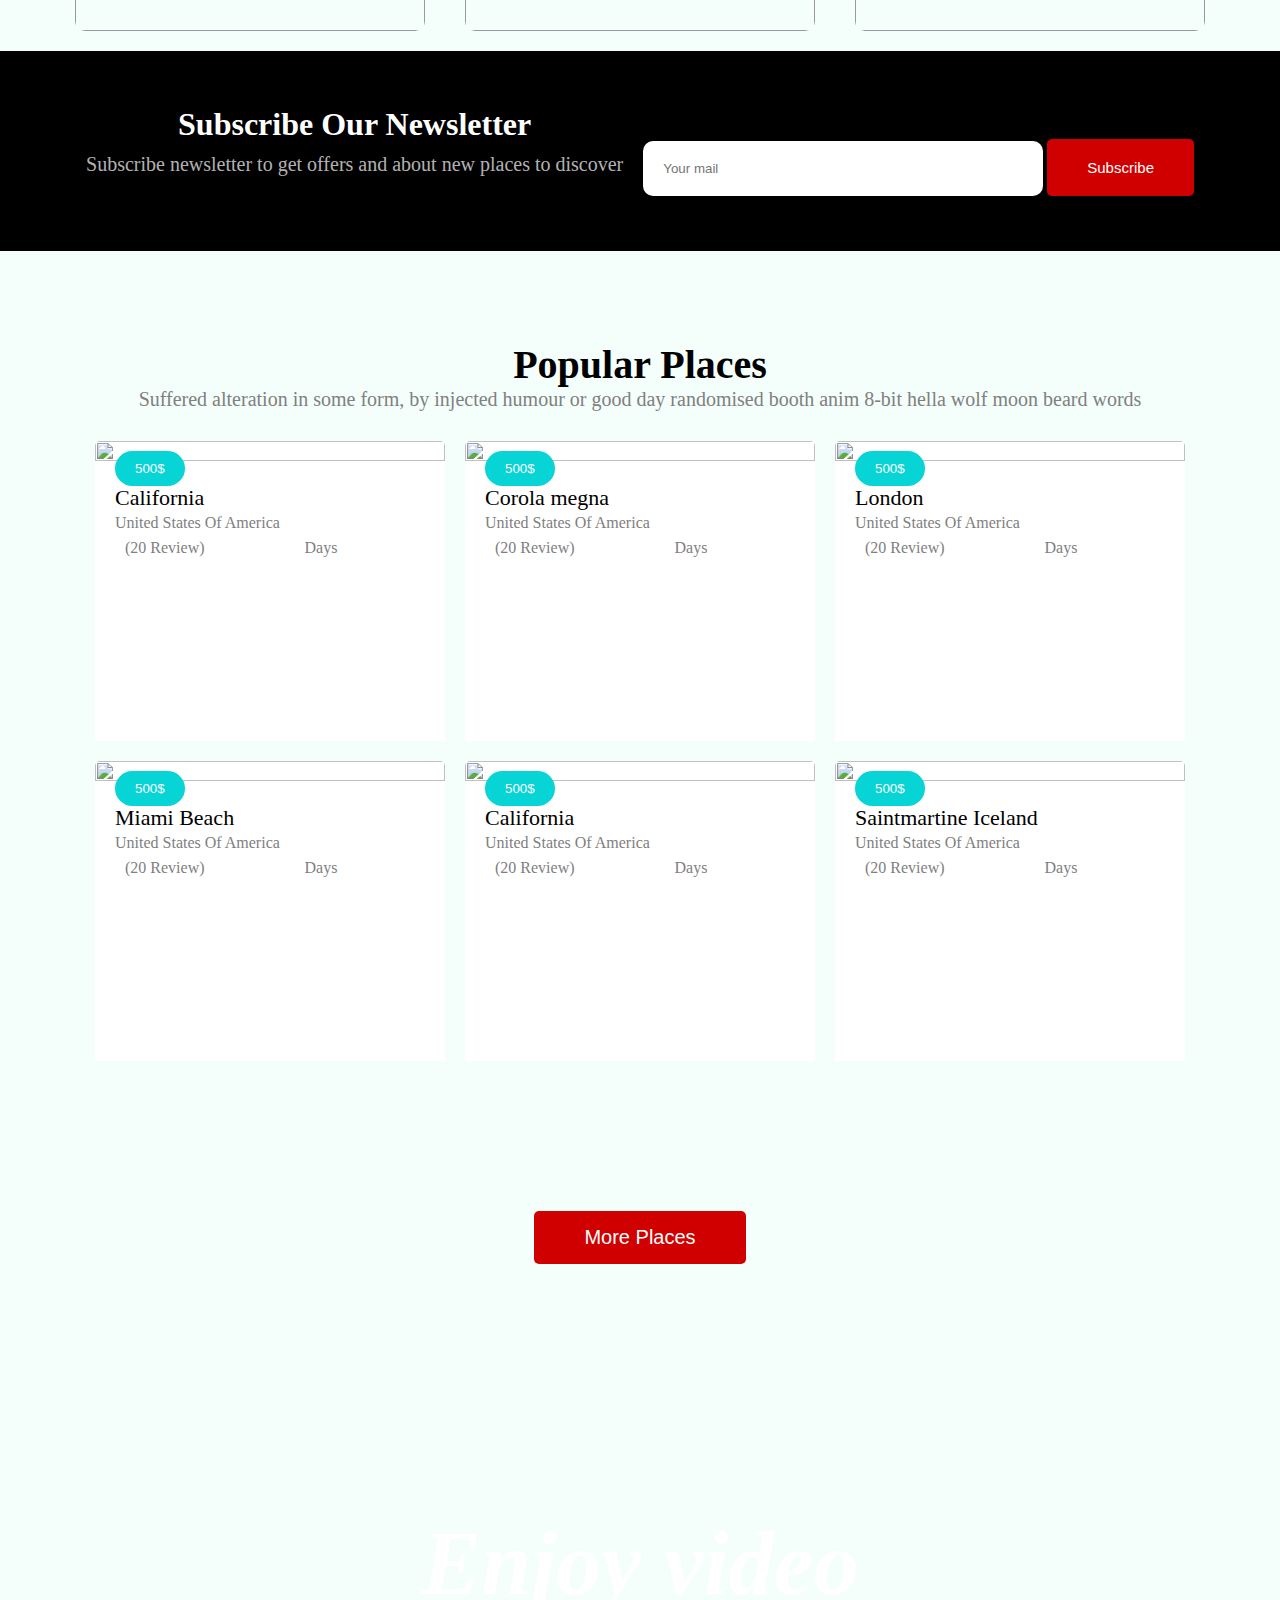
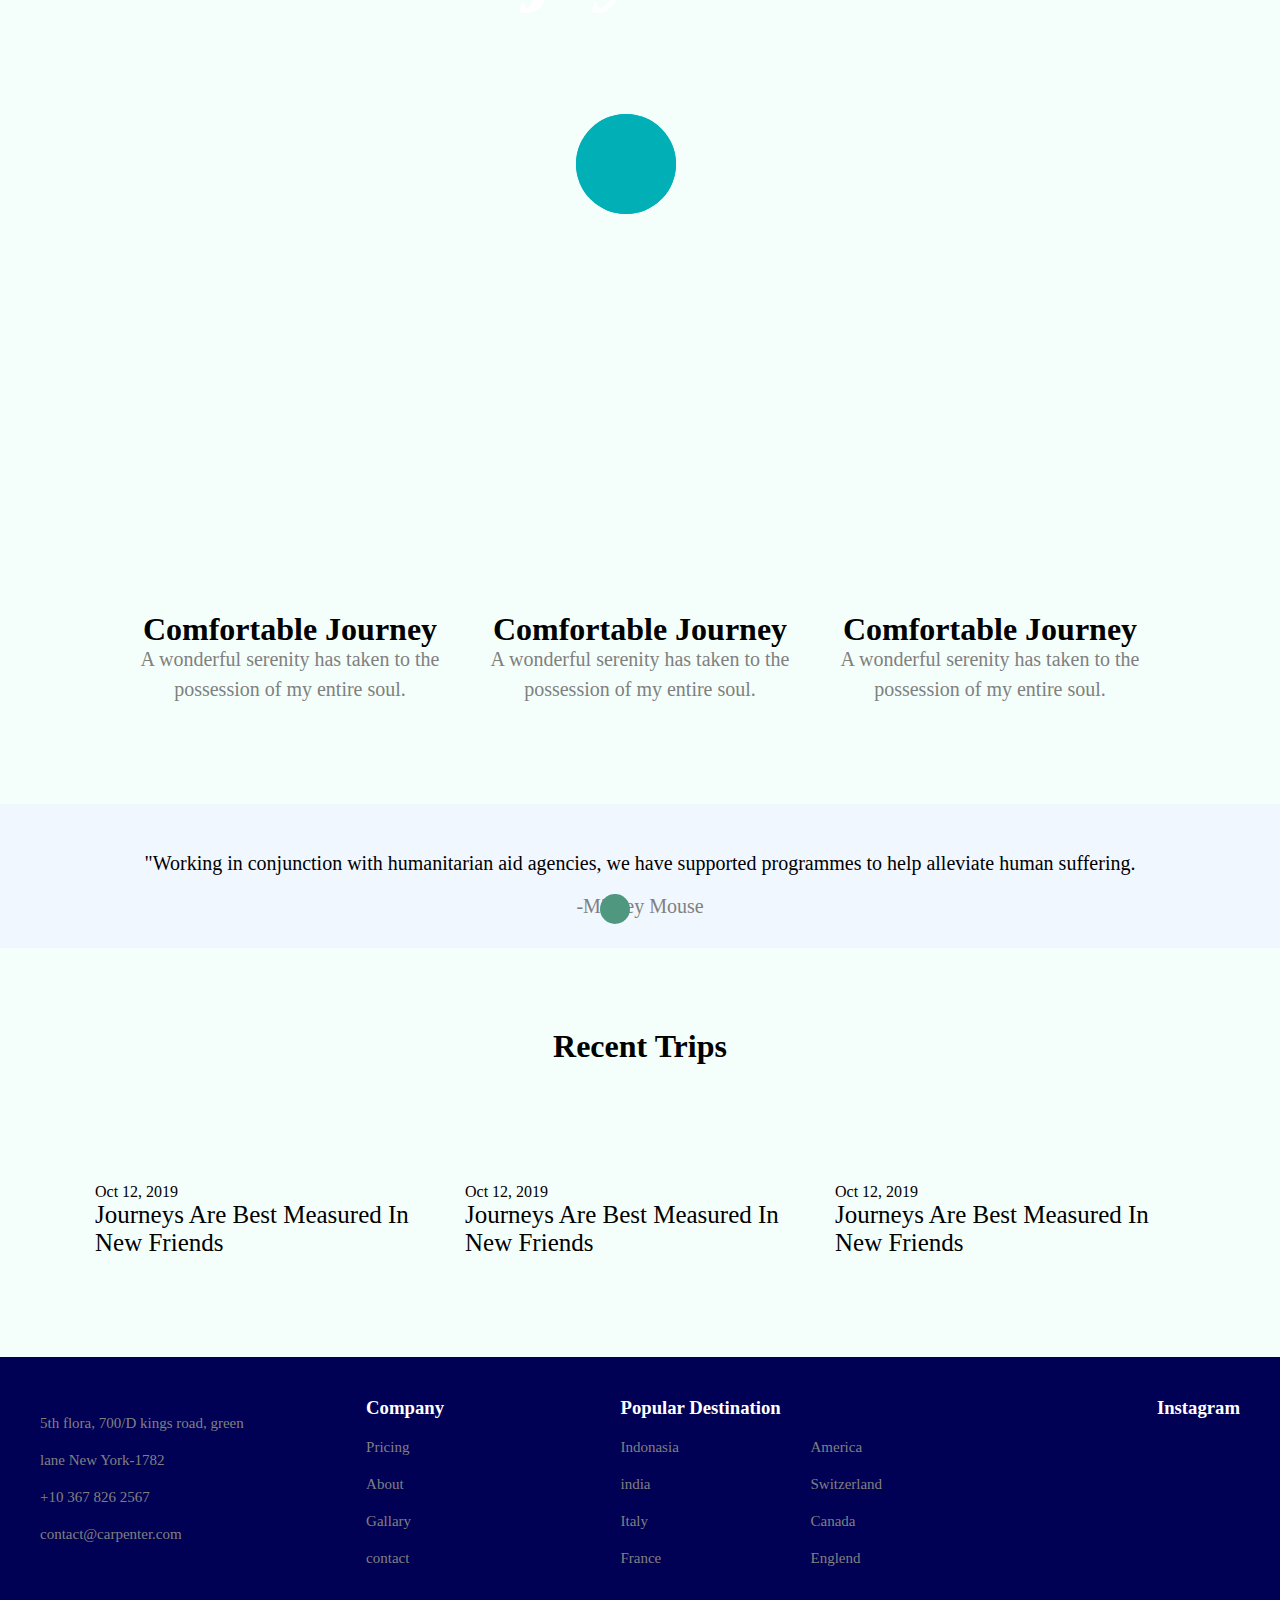
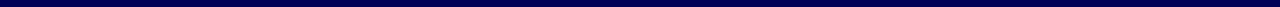
==== commit e35a434e: "yes" ====
--- a/Flex/Index.html
+++ b/Flex/Index.html
@@ -27,9 +27,9 @@
            <div class="part1">
 
             <ul>
-         <a href=""><li class="aqua">Home</li></a>
-         <a href="">  <li class="aqua">About</li></a>
-        <a href="">  <li class="aqua">Destination</li></a>
+         <a href="#"><li class="aqua">Home</li></a>
+         <a href="#footer">  <li class="aqua">About</li></a>
+        <a href="#des">  <li class="aqua">Destination</li></a>
     <div class="pages1"> <li><a href="">Pages<i class="fa-solid fa-chevron-down"></a></i></li>
 
                    <div class="pages">
@@ -52,7 +52,7 @@
             </div>   
         </div>  
 
-            <a href=""> <li class="aqua">Contact</li></a>
+            <a href="#footer"> <li class="aqua">Contact</li></a>
             </ul>
          </div>
             <div class="part2">
@@ -99,7 +99,7 @@
                 <input type="text" placeholder="Date"> <input type="text" placeholder="Travel type">
                 <button>Search</button>
             </div>
-            <div class="destination">
+            <div class="destination" id="des">
                 <h1>Popular Destination</h1>
             
             <p>Suffered alteration in some form, by injected humour or good day randomised booth anim 8-bit hella wolf moon beard words</p>
@@ -329,7 +329,7 @@
         </div>
         <!-- CONTENT END -->
 
-        <div class="footer">
+        <div class="footer" id="footer">
             <div class="footercard">
                 <img src="Images/footer_logo.png" alt="">
                
--- a/Flex/Css/style.css
+++ b/Flex/Css/style.css
@@ -5,10 +5,12 @@
         
         margin: 0;
         padding: 0;
+        scroll-behavior: smooth;
     }
     body
     {
         background-color: rgb(244, 255, 251);
+        
     }
     .container
     {
@@ -45,6 +47,7 @@
     {
         line-height: 40px;
         padding: 10px;
+        
     }
     .pages2
     {
@@ -825,14 +828,16 @@
     .footercard3
     {
       display: flex;
+      flex-wrap: wrap;
       padding: 0;
       margin: 0;
       width: 40%;
-        
-    }
-    .popdes
-    {
-        
+      justify-content: center;
+        
+    }
+    .popdes1,.popdes2
+    {
+        width: 190px;
     }
     .footercard3 p
     { 
